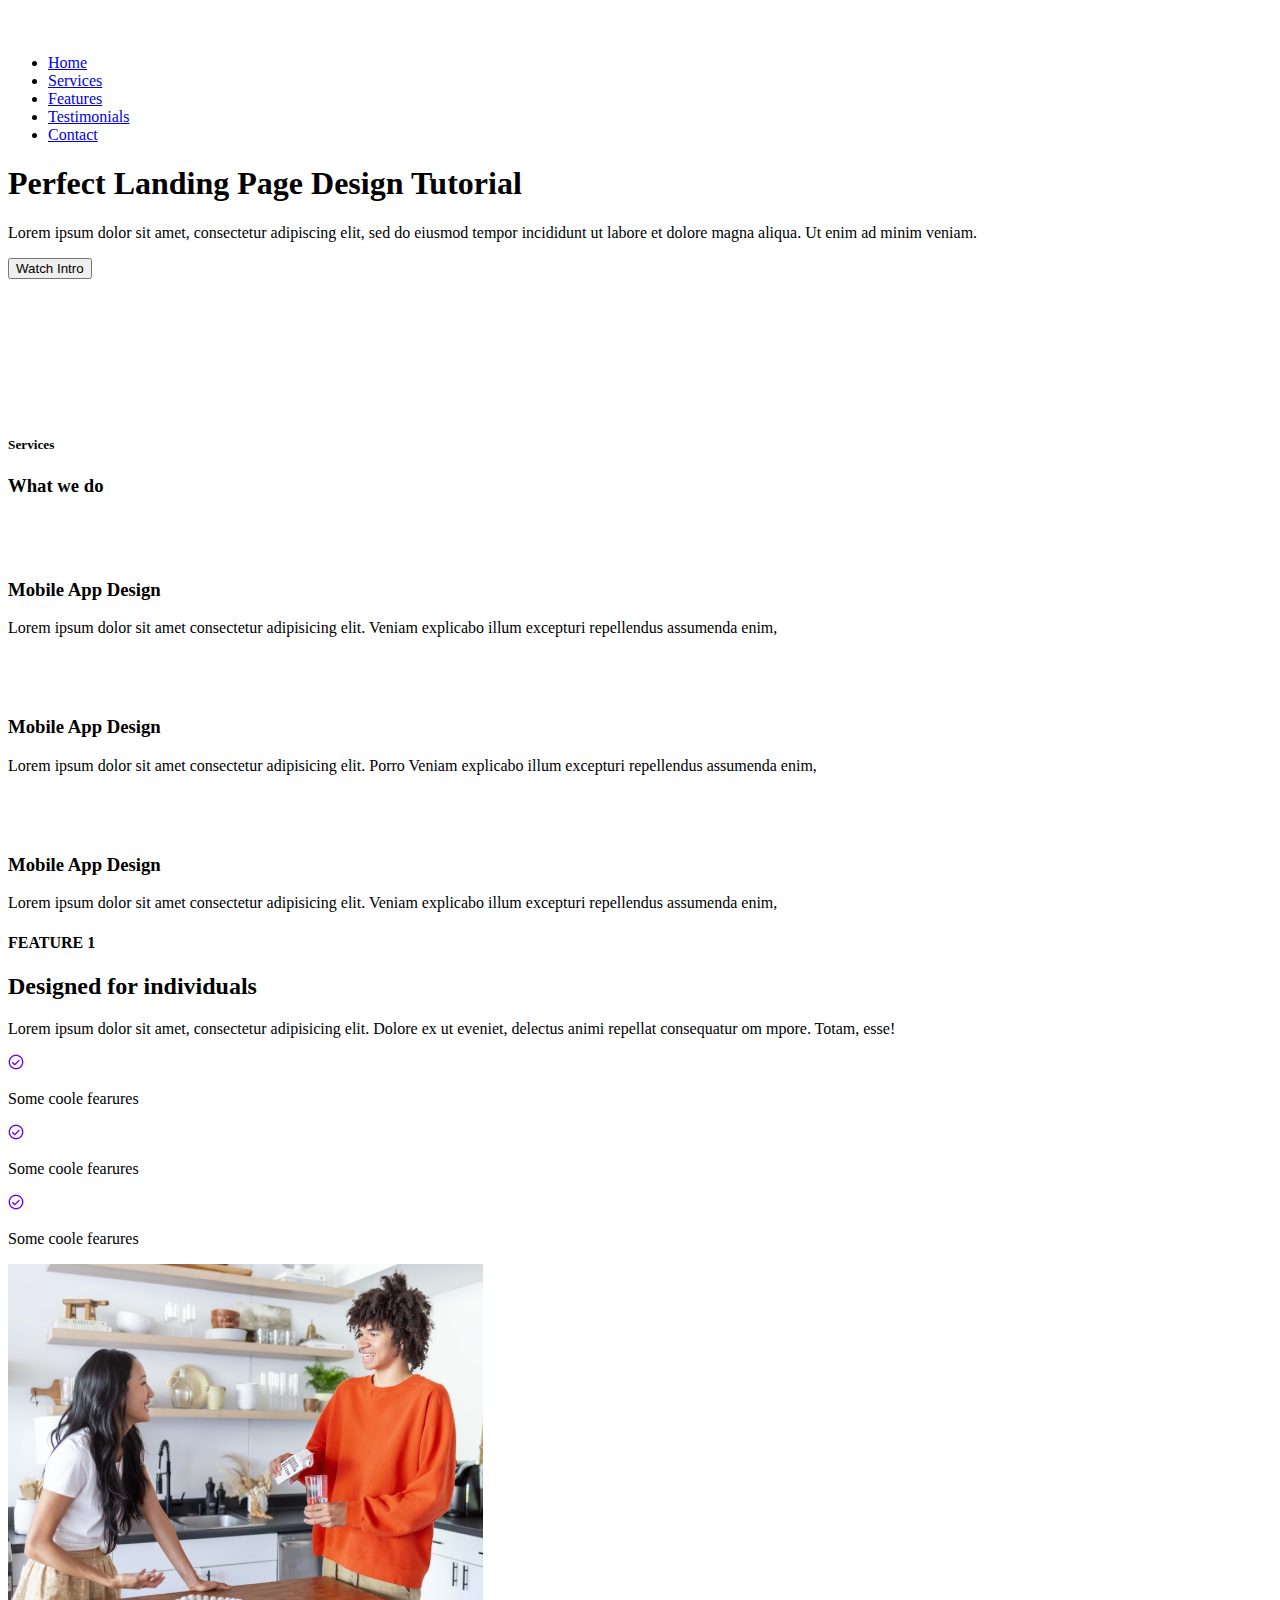
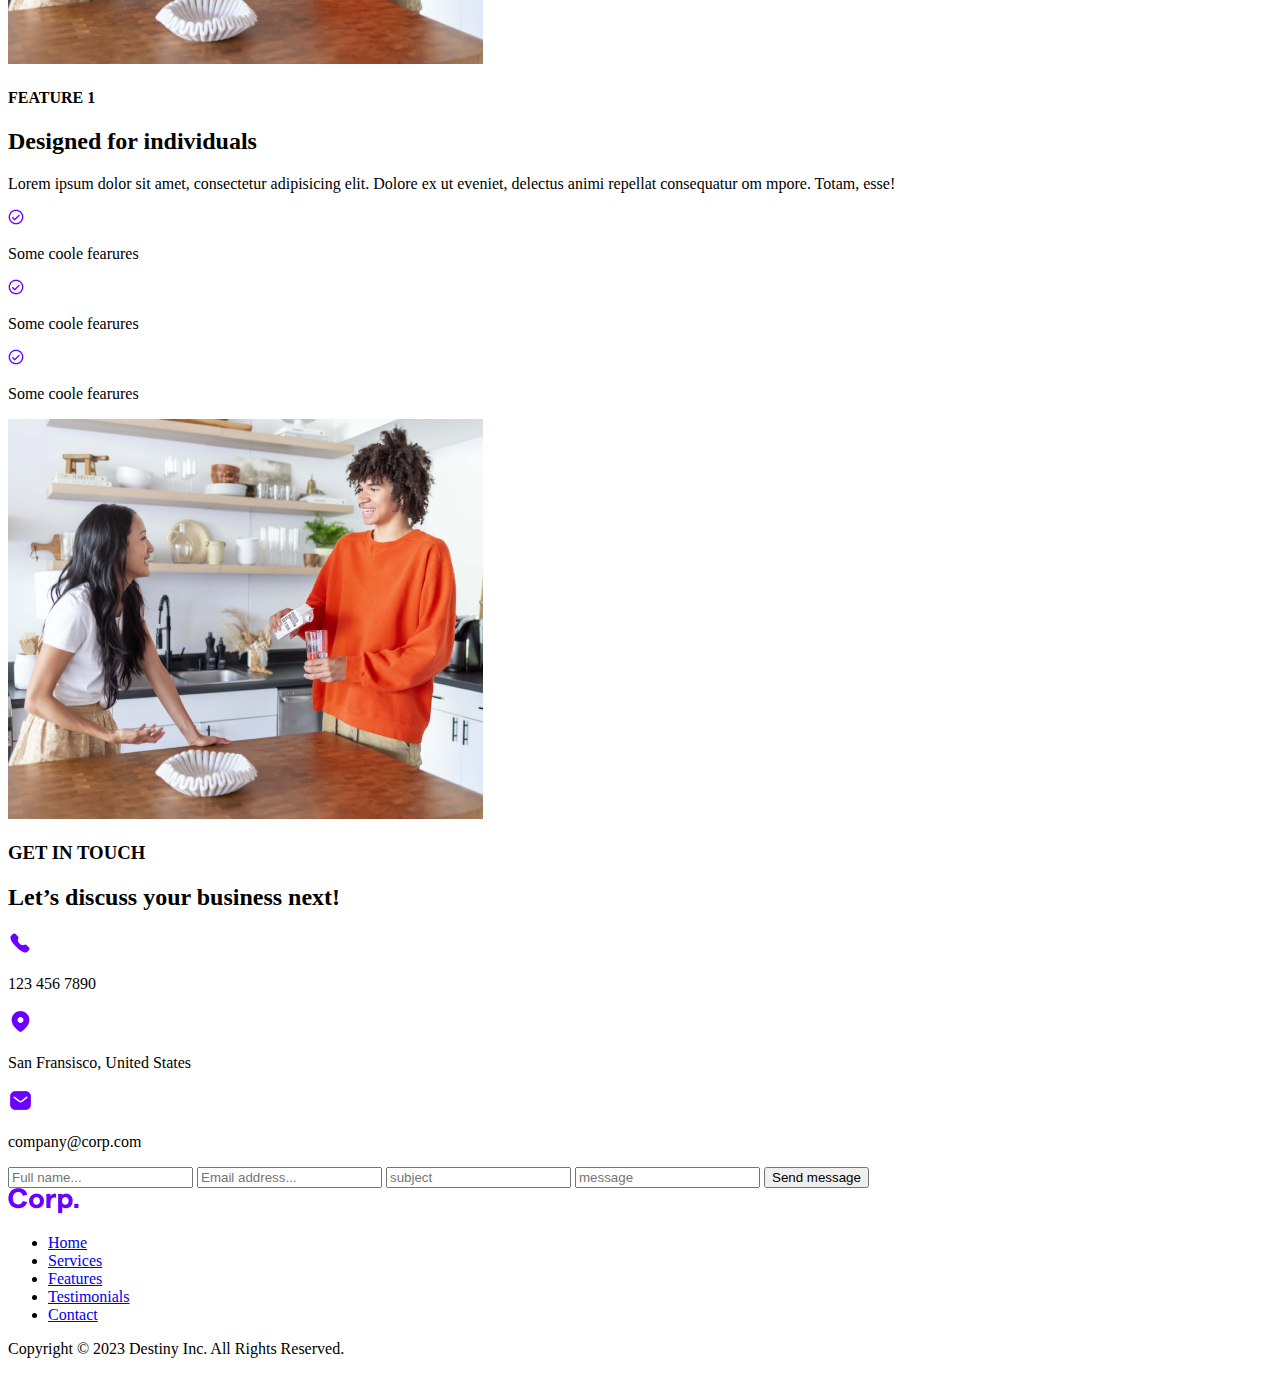
==== Assignment3/index.html @ de26173e "added" ====
<!DOCTYPE html>
<html lang="en">
<head>
    <meta charset="UTF-8">
    <meta name="viewport" content="width=device-width, initial-scale=1.0">
    <title>Document</title>
     <link rel="stylesheet" href="/css/style.css">
     <link rel="preconnect" href="https://fonts.googleapis.com">
<link rel="preconnect" href="https://fonts.gstatic.com" crossorigin>
<link href="https://fonts.googleapis.com/css2?family=DM+Sans:ital,opsz,wght@0,9..40,100..1000;1,9..40,100..1000&family=Heebo&family=Montserrat&family=Open+Sans:ital,wght@0,300..800;1,300..800&display=swap" rel="stylesheet">
</head>
<body>
    
           <header class="homePageNavigation">
                   <div class="container">
                    <div class="navigation">
                        <div class="logo">
                         <img src="Image/Type@28.png" alt="Logo">
                        </div>
                       
                        <ul class="navbar">
                         <li class="navLink HomePageNav"><a href="#">Home</a></li>
                         <li class="navLink"><a href="#">Services</a></li>
                         <li class="navLink"><a href="#">Features</a></li>
                         <li class="navLink"><a href="#">Testimonials</a></li>
                         <li class="navLink"><a href="#">Contact</a></li>
                        
                        </ul>
                 
                  </div>  
                   </div>
           </header>


          

           <Section class="HomePageSection">
              <div class="container">
                 <div class="homePage">
                    <div class="heading">
                      <h1 class="HomePageHeading">
                        Perfect Landing Page Design Tutorial
                      </h1>
                    </div>
                      <div class="HomePageParagraph">
                        <p>Lorem ipsum dolor sit amet, consectetur adipiscing elit, sed do eiusmod tempor incididunt ut labore et dolore magna aliqua. Ut enim ad minim veniam.</p>
                      </div>
                      <div class="btn">
                      <button class="watchButton"> Watch  Intro</button>
                    </div>
                    <div class="arrowBottom">
                      <a href="#"><img src="Image/arrow-left.6 1.png"></a>
                      </div>
                     
                </div>
              </div>


             
           </Section>

              <div class="arrowBottom">
                       <a href="#"><img src="Image/arrow-left.6 1.png"></a>
                       </div>
           <!-- <script>
            function scroll(nextPage){
              const section=document.getElementById(nextPage);
              section.scrollIntoView({behavior:'smooth'});
            }
           </script> -->

           <div class="backGroundImage">

           </div>


           <section class="servicesPage" id="nextPage">
                   <div class="container">
                         <div class="services">
                                  <div class="servicePageHeading">
                                       <h5 class="servicesPageHead">Services</h5>
                                       <h3 class="servicesProvideHeading"> What we do</h3>
                                  </div>
                                  <div class="cards">
                                  <div class="card">
                                       <div class="serviceLogo">
                                           <img src="Image/mobile.5 1.png" alt="mobile service logo">
                                       </div>
                                       <h3 class="seriviceHeading">Mobile App Design</h3>
                                        <div class="serviceInfo">
                                          <p>Lorem ipsum dolor sit amet consectetur adipisicing elit.  Veniam explicabo illum excepturi repellendus assumenda enim,</p> </div>
                                  </div>

                                  <div class="card">
                                    <div class="serviceLogo">
                                        <img src="Image/mobile.5 1.png" alt="mobile service logo">
                                    </div>
                                    <h3 class="seriviceHeading">Mobile App Design</h3>
                                     <div class="serviceInfo">
                                       <p>Lorem ipsum dolor sit amet consectetur adipisicing elit. Porro  Veniam explicabo illum excepturi repellendus assumenda enim,</p> </div>
                               </div>

                               <div class="card">
                                <div class="serviceLogo">
                                    <img src="Image/mobile.5 1.png" alt="mobile service logo">
                                </div>
                                <h3 class="seriviceHeading">Mobile App Design</h3>
                                 <div class="serviceInfo">
                                   <p>Lorem ipsum dolor sit amet consectetur adipisicing elit.  Veniam explicabo illum excepturi repellendus assumenda enim,</p> </div>
                           </div>
                          </div>
                         </div>
                   </div>
           </section>

           <section class="featureSection">
              <div class="container">
               <div class="featureCards">
                         <div class="featureCardwrraper">
                          <div class="featurecardSection">
                                          <div class="featureCard">
                                                            <h4 class="fearureCardName">FEATURE 1</h4>
                                                            <h2 class="featureCardHeading"> Designed for individuals</h2>
                                                            <div class="featureCardInfoParagraph">
                                                             <p>Lorem ipsum dolor sit amet, consectetur adipisicing elit. Dolore ex ut eveniet, delectus animi repellat consequatur om mpore. Totam, esse!</p>
                                             </div>
 
                                          <div class="fearureCheckValidation">
                                                     <div class="featureCheck">
                                                          <span><img src="Image/validation-check.2 1.png"></span>
                                                          <span><p>Some coole fearures</p></span>
                                                      </div>
                                                      <div class="featureCheck">
                                                        <span><img src="Image/validation-check.2 1.png"></span>
                                                        <span><p>Some coole fearures</p></span>
                                                       </div>
                                                      <div class="featureCheck">
                                                       <span><img src="Image/validation-check.2 1.png"></span>
                                                       <span><p>Some coole fearures</p></span>
                                                       </div>
                                            </div>   
                          </div> 
 
                          <div class="featureCardImage">
                                   <img src="Image/Rectangle 7.png" alt="feature card Image">
                          </div>
  </div>

        <div class="secondfeatureCard featurecardSection">
                          <div class="featureCard">
                                            <h4 class="fearureCardName">FEATURE 1</h4>
                                            <h2 class="featureCardHeading"> Designed for individuals</h2>
                                            <div class="featureCardInfoParagraph">
                                             <p>Lorem ipsum dolor sit amet, consectetur adipisicing elit. Dolore ex ut eveniet, delectus animi repellat consequatur om mpore. Totam, esse!</p>
                             </div>

                          <div class="fearureCheckValidation">
                                     <div class="featureCheck">
                                          <span><img src="Image/validation-check.2 1.png"></span>
                                          <span><p>Some coole fearures</p></span>
                                      </div>
                                      <div class="featureCheck">
                                        <span><img src="Image/validation-check.2 1.png"></span>
                                        <span><p>Some coole fearures</p></span>
                                       </div>
                                      <div class="featureCheck">
                                       <span><img src="Image/validation-check.2 1.png"></span>
                                       <span><p>Some coole fearures</p></span>
                                       </div>
                            </div>   
          </div> 

          <div class="featureCardImage">
                   <img src="Image/Rectangle 7.png" alt="feature card Image">
          </div>
          
        </div>
                  </div>
              </div>
           </section>





             <section class="formForBusinessDiscuss">
                     <div class="container">
                            <div class="formSection">
                                      <h3 class="formPageHeading"> GET IN TOUCH</h3>  
                                      <h2 class="formPageInfo">Let’s discuss your business next!</h2>     
                                     
                                     <div class="formSectionwrraper">
                                      <div class="formSection">
                                            <div class="formContactInfo">
                                                 <div class="contactLogo">
                                                 <div class="contactLogoImg"><img src="Image/call 1.png" alt="mobile service logo"></div>
                                                 <span><P>123 456 7890 </P></span>
                                                 </div>
                                                 <div class="contactLogo">
                                                  <div class="contactLogoImg"><img src="Image/location 1.png" alt="mobile service logo"></div>
                                                  <span><P>San Fransisco, United States</P></span>
                                                  </div>
                                                <div class="contactLogo">
                                                  <div class="contactLogoImg"><img src="Image/message 1.png" alt="mobile service logo"></div>
                                                 <span><P>company@corp.com </P></span>
                                                  </div>
                                            </div>
                                      </div>

                                      <div class="contactForm">
                                        <form>
                                          <input type="text" placeholder="Full name...">
                                          <input type="email" placeholder="Email address...">
                                          <input type="text" placeholder="subject">
                                          <input  class="messageInputField"  type="text" placeholder="message">
                                          <button class="formButton">Send message</button>
                                             
                                     </form>
                                      </div>



                                    </div>
                            </div>
                     </div>
             </section>



            <section class="footerSection">
                <div class="container">
                   <div class="footer">
                    <div class="companyLogo">
                      <img src="Image/companLogo.png" alt="Logo">
                     </div>
                    
                     <ul class="footerLink">
                      <li class="footerSectionLink"><a href="#">Home</a></li>
                      <li class="footerSectionLink"><a href="#">Services</a></li>
                      <li class="footerSectionLink"><a href="#">Features</a></li>
                      <li class="footerSectionLink"><a href="#">Testimonials</a></li>
                      <li class="footerSectionLink"><a href="#">Contact</a></li>
                     </ul>

                     <div class="footerParagraph">
                      <p>Copyright © 2023 Destiny Inc. All Rights Reserved.</p>
                     </div>
              
                   </div>
                </div>
            </section>



  

    
</body>
</html>
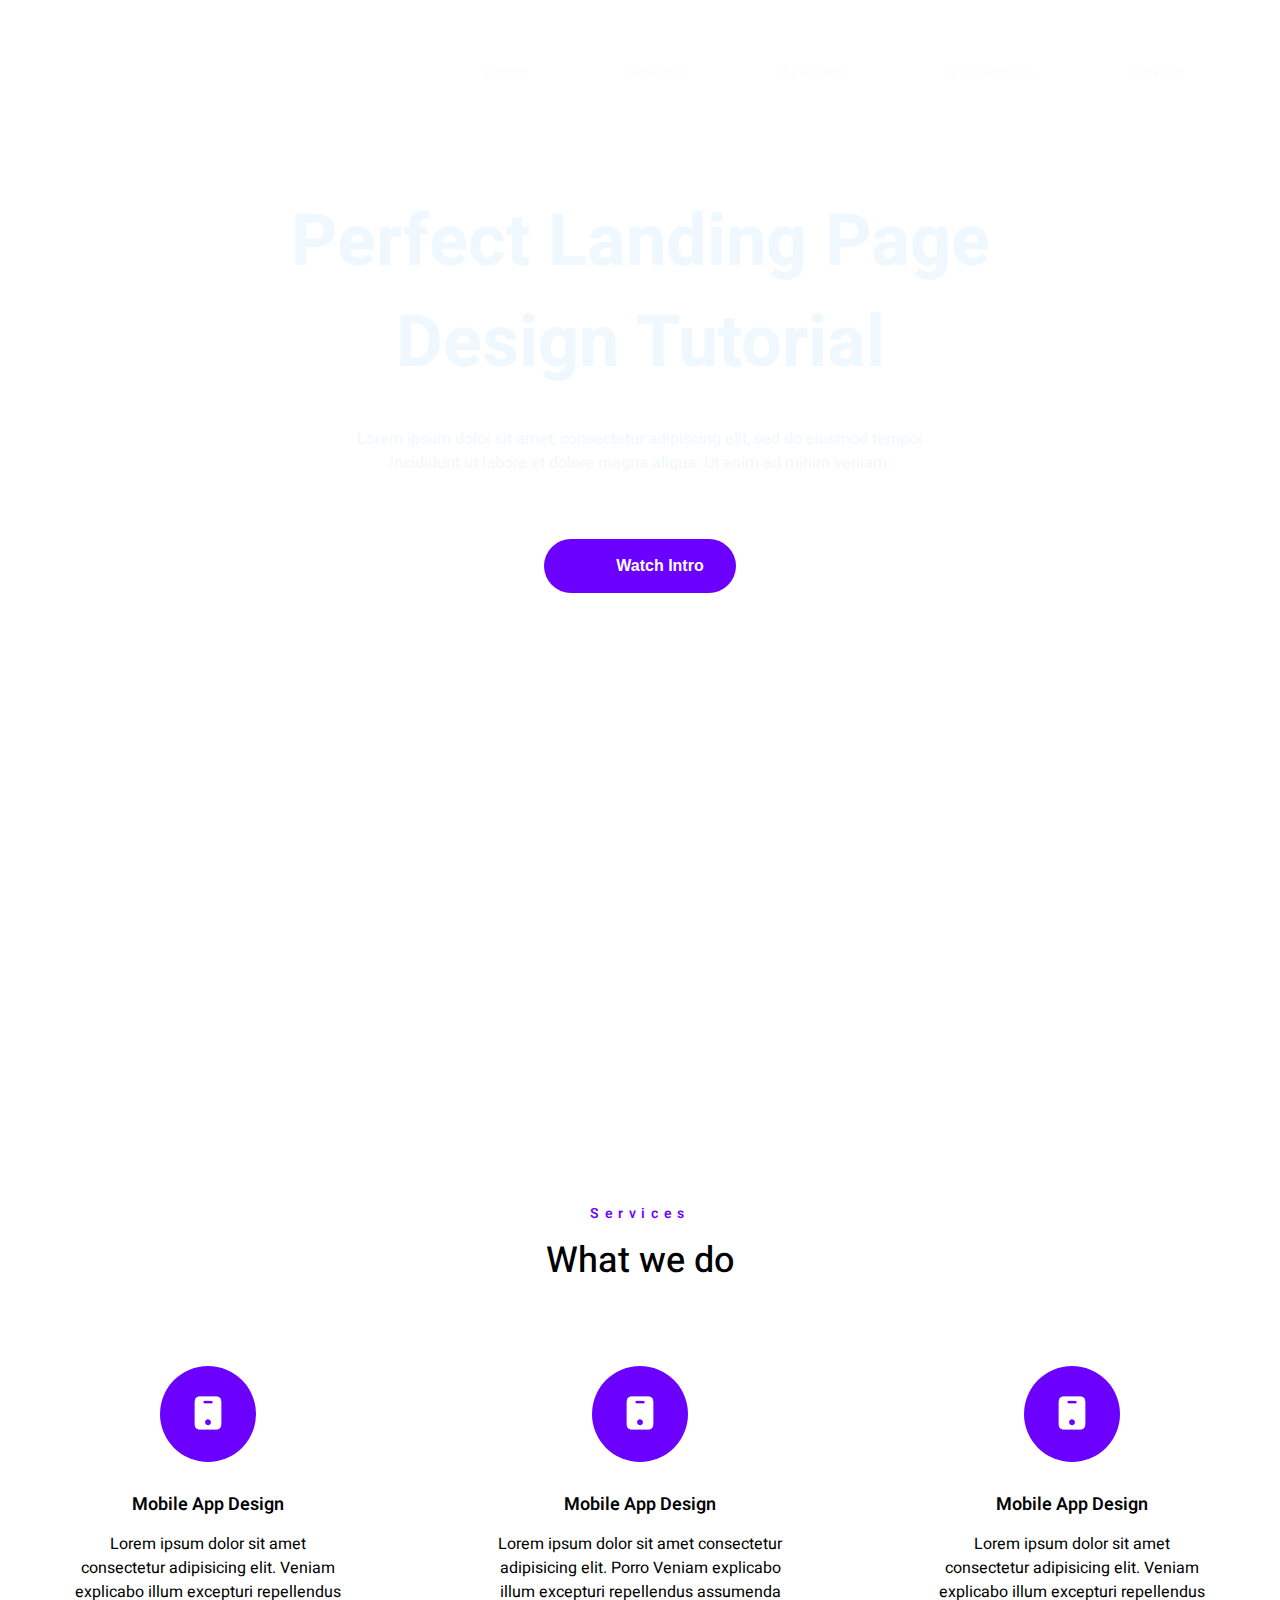
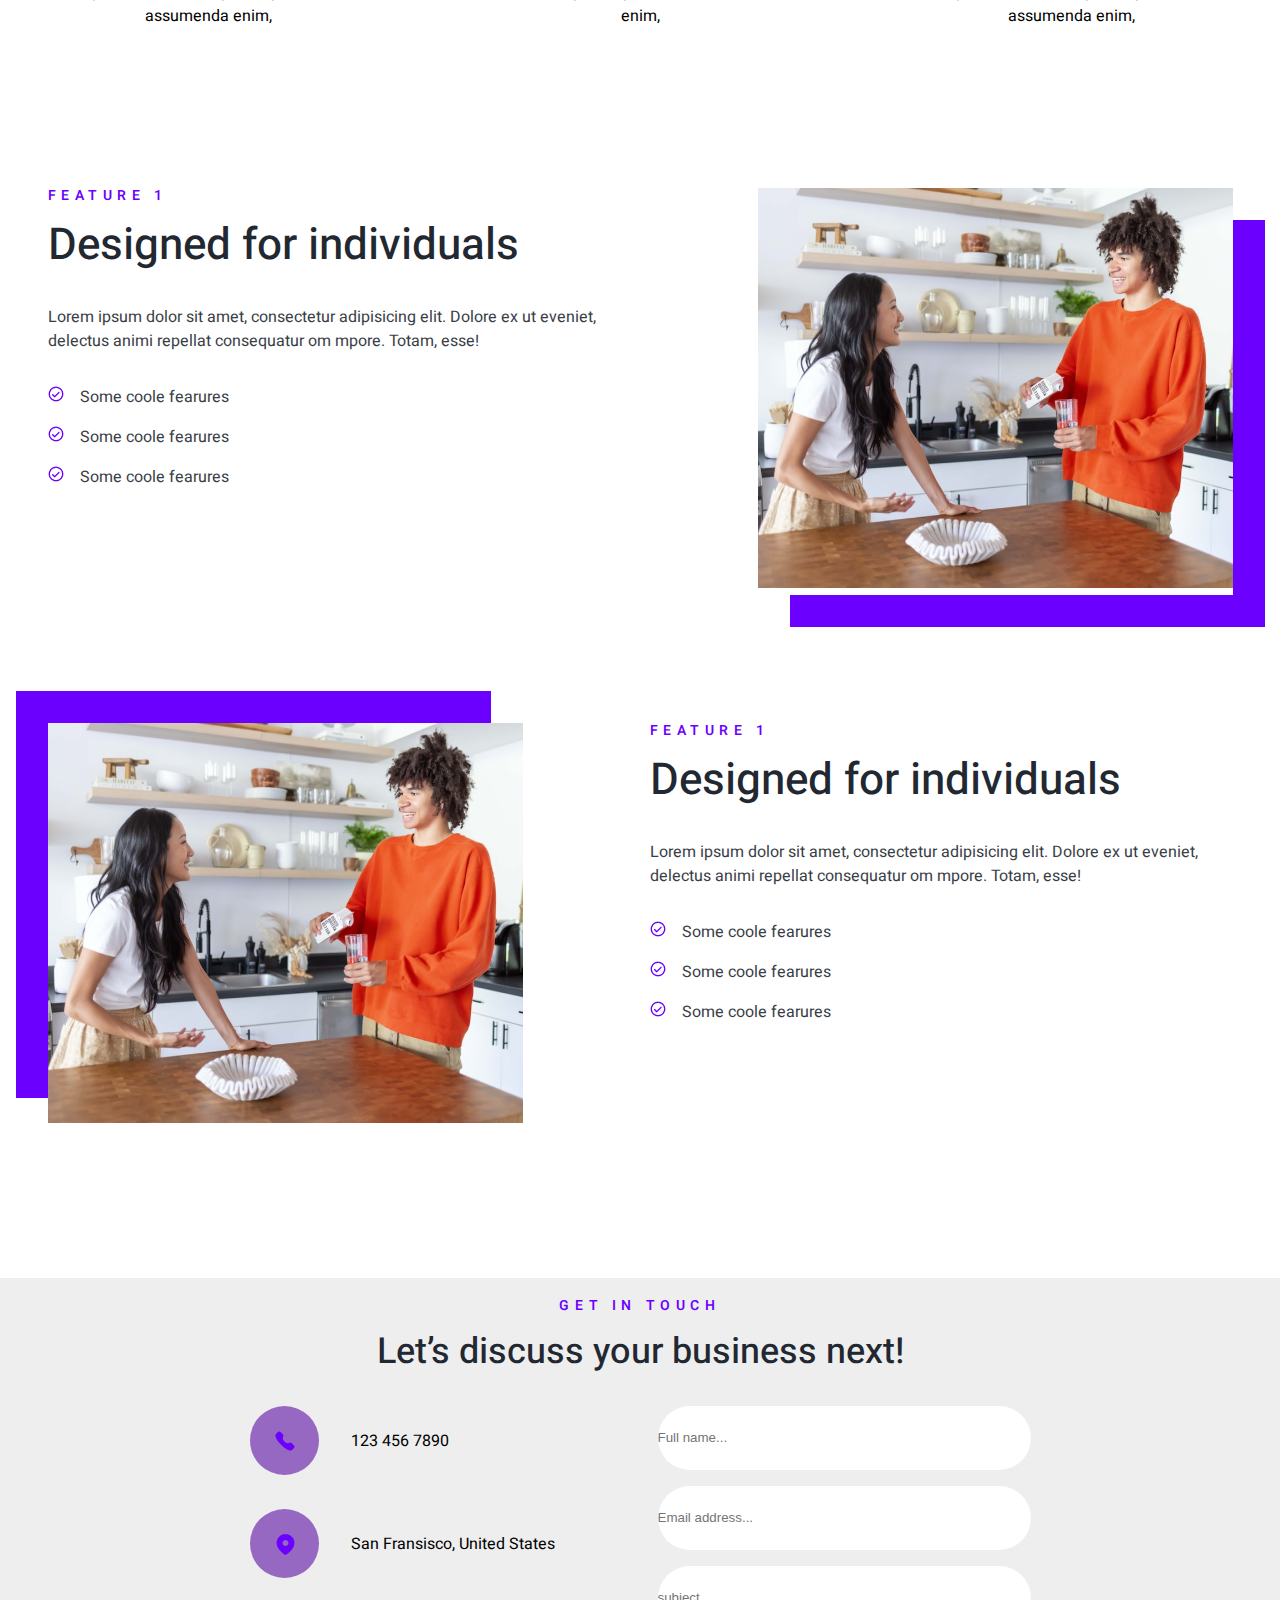
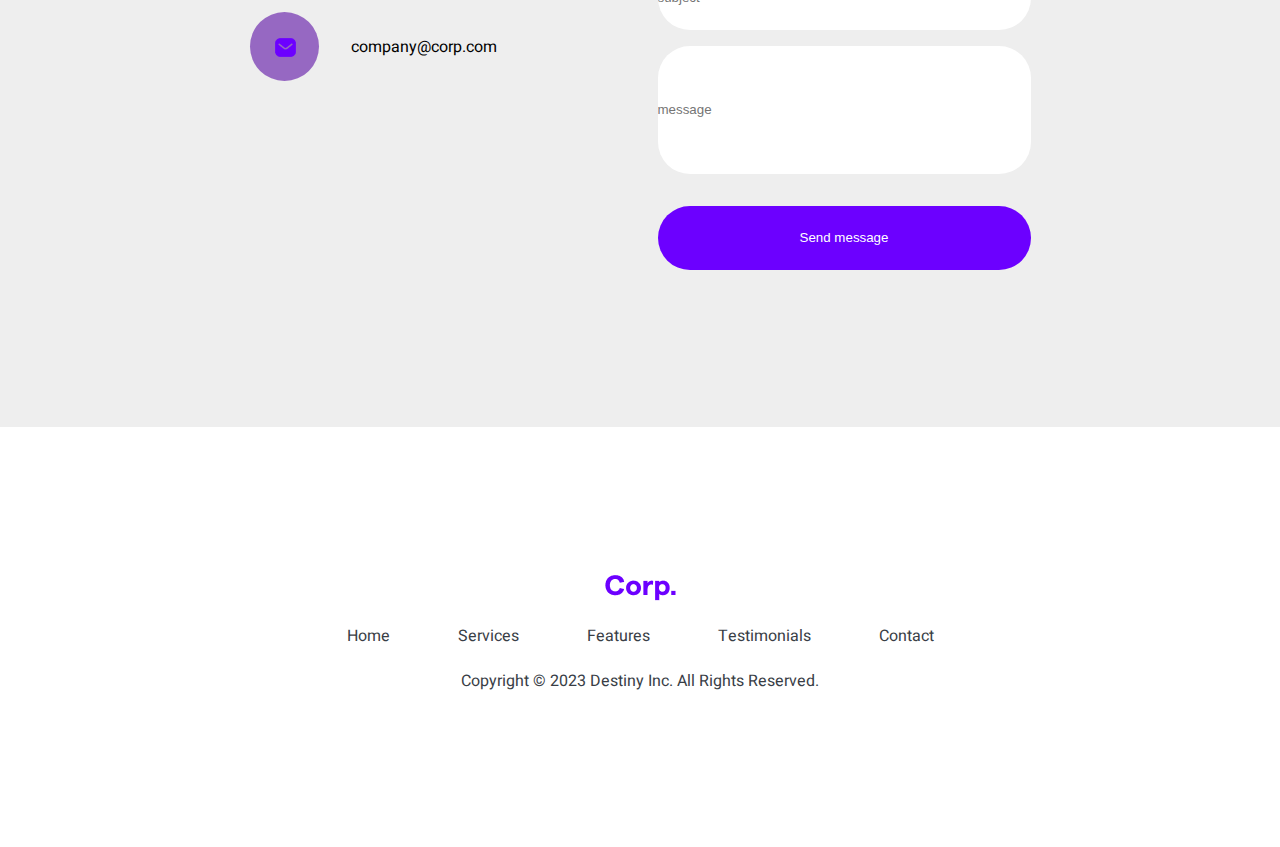
==== commit 4385ab9d: "add" ====
--- a/Assignment3/index.html
+++ b/Assignment3/index.html
@@ -4,7 +4,7 @@
     <meta charset="UTF-8">
     <meta name="viewport" content="width=device-width, initial-scale=1.0">
     <title>Document</title>
-     <link rel="stylesheet" href="/css/style.css">
+     <link rel="stylesheet" href="css/style.css">
      <link rel="preconnect" href="https://fonts.googleapis.com">
 <link rel="preconnect" href="https://fonts.gstatic.com" crossorigin>
 <link href="https://fonts.googleapis.com/css2?family=DM+Sans:ital,opsz,wght@0,9..40,100..1000;1,9..40,100..1000&family=Heebo&family=Montserrat&family=Open+Sans:ital,wght@0,300..800;1,300..800&display=swap" rel="stylesheet">
--- a/Assignment3/css/style.css
+++ b/Assignment3/css/style.css
@@ -0,0 +1,573 @@
+*{
+    margin: 0;
+    padding: 0;
+    box-sizing: border-box;
+    scroll-behavior: smooth;
+
+}
+body{
+    margin: 0;
+    padding: 0;
+    font-family: "Heebo",serif;
+}
+ul,li {
+    list-style: none;
+   
+}
+
+input{
+    width: 373px;
+    height: 64px;
+    border-radius: 100px;
+    border: 1px solid black;
+    margin-bottom: 16px;
+    border: none;
+
+}
+
+input ::placeholder{
+padding-left: 40px;
+font-size: 16px;
+font-weight: 400;
+line-height: 22.4px;
+color: rgba(57, 62, 70, 1);
+}
+a{
+    text-decoration: none;
+    font-size: 20px;
+    color: rgb(253, 252, 252);
+    
+}
+
+a:hover{
+    color: red;
+}
+p{
+    font-size: 16px;
+    line-height: 24px;
+}
+.container{
+    width:1225px;
+    margin: auto;
+    padding: 20px;
+}
+
+li{
+    align-items: center;
+}
+
+.homePageNavigation.container{
+    margin-top: 0;
+    margin-bottom: 0;
+}
+
+.navigation{
+    padding-top: 13px 0px;
+    display: flex;
+    justify-content: space-between;
+    position: relative;
+    margin-top: 32px;
+    margin-bottom: 32px;
+   /* background-color:#000; */
+    
+   
+}
+.navbar{
+    display: flex;
+}
+.navbar a{
+padding:8px 24px;
+font-size: 16px;
+font-weight: 400;
+line-height: 19.2px;
+
+
+
+}
+.navLink{
+    padding: 8px 24px;
+    opacity: 1;
+}
+
+.HomePageHeading{
+    color: aliceblue;
+font-size: 72px;
+font-weight: 700;
+line-height: 100.8px;
+text-align: center;
+margin-bottom: 32px;
+width: 779px;
+
+
+}
+
+.watchButton{
+font-size: 16px;
+font-weight: 600;
+line-height: 22.4px;
+color: white;
+text-align: center;;
+background-color: rgba(108, 0, 255, 1);
+background: url("/Image/Vector.png") no-repeat center left 32px;
+background-color: rgba(108, 0, 255, 1);
+padding: 16px 32px 16px  72px;
+border: none;
+cursor: pointer;
+border-radius: 100px;
+margin-bottom: 94px;
+
+
+}
+
+.watchButton:hover{
+    transform: scale(1.1);
+}
+
+.HomePageSection{ 
+    background-image: url("/Image/Rectangle 1.png"); 
+    background-size: cover;
+    background-position: center;
+    background-repeat: no-repeat;
+     margin-top: -140px;  
+    /* height: calc(100vh - 90px); */
+    height: calc(100vh + 80px);
+}
+
+/* .backGroundImage{
+    position: fixed;
+    top: 0;
+    left: 0;
+    width: 100%;
+    height: 1;
+    background-image: url("/Image/Rectangle 1.png");
+    background-size: cover;
+    background-position: center;
+    z-index: -1;
+    background-attachment: fixed;
+
+} */
+
+
+/* .homePageNavigation,.HomePageSection{
+    position: fixed;
+    top: 0;
+    left: 0;
+    width: 100%;
+    height: 1;
+    background-image: url("/Image/Rectangle 1.png");
+    background-size: cover;
+    background-position: center;
+    z-index: -1;
+    background-attachment: fixed;
+} */
+
+.homePage{
+     height:100vh; 
+    
+    display: flex;
+    align-items: center;
+    flex-direction: column;
+    text-align: center;
+    justify-content: center;
+    
+}
+
+/* .arrowButton img:hover {
+    transform: scale(1.1);
+} */
+
+
+.card:hover{
+    transform: scale(1.1);
+    
+}
+
+
+
+.HomePageNav{
+    border: 1px solid white;
+    border-radius:100px;
+    padding: 8px 24px;
+    opacity: 1;
+}
+
+.HomePageNav a{
+    font-size: 16px;
+    font-weight: 600;
+    line-height: 19.2px;
+   
+}
+
+.HomePageParagraph{
+    width:576px;
+    text-align: center;
+    color: aliceblue;
+    margin-bottom: 64px;
+}
+
+
+.servicePageHeading{
+    display: flex;
+    flex-direction: column;
+    text-align: center;
+    justify-content: center;
+}
+
+.servicesPageHead{
+font-size: 14px;
+font-weight: 600;
+line-height: 16.8px;
+letter-spacing: 0.4em;
+color: rgba(108, 0, 255, 1);
+margin-top: 128px;
+margin-bottom: 16px;
+}
+
+.servicesProvideHeading{
+font-size: 36px;
+font-weight: 500;
+line-height: 43.2px;
+margin-bottom: 64px;
+}
+
+.serviceLogo{
+    height: 96px;
+    width: 96px;
+    border-radius: 50%;
+    background-color: rgba(108, 0, 255, 1);
+   
+    margin: auto;
+    margin-bottom: 32px;
+}
+
+.serviceLogo img{
+   padding: 27px;
+}
+
+.seriviceHeading{
+font-size: 18px;
+font-weight: 600;
+line-height: 21.6px;
+margin-bottom: 16px;
+}
+
+
+
+
+.cards{
+    display: flex;
+    justify-content: space-between;
+    align-items: center;
+    gap:103px;
+    margin-bottom: 100px;
+}
+
+.card{
+    
+    padding: 20px;
+    text-align: center;
+    
+}
+.featureCheck{
+    display: flex;
+}
+
+.featureCardwrraper{
+    display: flex;
+    flex-direction: column;
+   
+}
+
+.featurecardSection{
+    display: flex;
+    gap:127px;
+    margin-bottom: 128px;
+}
+
+.featureCards{
+    display: flex;
+    flex-direction: column;
+ gap:120px;
+}
+
+.featureCardImage img{
+    width: 475px;
+    height: 400px;
+}
+
+.featureCardImage{
+     box-shadow: 32px 32px #6C00FF ;
+}
+.fearureCardName{ 
+font-size: 14px;
+font-weight: 600;
+line-height: 16.8px;
+letter-spacing: 0.4em;
+color: rgba(108, 0, 255, 1);
+margin-bottom: 16px;
+}
+
+.featureCardHeading{
+font-size: 44px;
+font-weight: 500;
+line-height: 52.8px;
+margin-bottom: 32px;
+color: rgba(34, 40, 49, 1);
+}
+
+.featureCardInfoParagraph{
+font-size: 16px;
+font-weight: 400;
+line-height: 22.4px;
+color: rgba(57, 62, 70, 1);
+margin-bottom: 32px;
+}
+
+.featureCheck{
+    margin-bottom: 16px;
+    gap: 16px;
+    color: rgba(57, 62, 70, 1);
+}
+
+.secondfeatureCard {
+
+    flex-direction: row-reverse;
+} 
+
+.secondfeatureCard .featureCardImage{
+   
+    box-shadow:  -32px -32px #6C00FF;
+}  
+
+.formPageHeading{
+font-size: 14px;
+font-weight: 600;
+line-height: 16.8px;
+letter-spacing: 0.4em;
+text-align: center;
+color: rgba(108, 0, 255, 1);
+margin-bottom: 16px;
+}
+
+.formPageInfo{
+font-size: 36px;
+font-weight: 500;
+line-height: 43.2px;
+text-align: center;
+color: rgba(34, 40, 49, 1);
+margin-bottom: 32px;
+}
+
+.contactLogo{
+    display: flex;
+    gap:32px;
+    margin-bottom: 33px;
+}
+
+.contactLogo p{
+   padding-top: 23px;
+   padding-bottom: 23px;
+}
+.contactLogoImg{
+    width:69px;
+    height:69px;
+    border-radius: 50px;
+    background-color: rgb(150, 104, 194);
+    padding: 23px;
+   
+}
+
+
+form{
+    display: flex;
+    flex-direction: column;
+}
+
+.formButton{
+    
+    width: 373px;
+    height: 64px;
+    border-radius: 100px;
+    background-color:rgba(108, 0, 255, 1) ;  
+    color: white;  
+    border: rgba(108, 0, 255, 1);
+    margin-bottom: 137px;
+}
+.formSectionwrraper{
+    display: flex;
+    gap:103px;
+    justify-content: center;
+
+}
+
+.formForBusinessDiscuss{
+    background-color: rgba(238, 238, 238, 1);
+}
+
+.messageInputField{
+    height: 128px;
+    border-radius: 32px;
+    margin-bottom: 32px;
+}
+
+.footerSectionLink a{
+    color: black;
+}
+
+.footerLink{
+    display: flex;
+gap:20px;
+}
+
+.footer{
+    margin: 128px;
+    display: flex;
+    flex-direction: column;
+    align-items: center;
+}
+
+.footerSectionLink a ,.footerParagraph p{
+font-size: 16px;
+font-weight: 400;
+line-height: 19.2px;
+color: rgba(57, 62, 70, 1);
+padding: 8px 24px;
+}
+
+.footerLink{
+    margin-bottom: 16px;
+}
+.companyLogo{
+    margin-bottom: 16px;
+}
+
+
+@media screen and (max-width:767px) {
+    .container{
+      width: 100%;
+      padding: 20px;
+    }
+
+    p{
+      
+font-size: 16px;
+font-weight: 400;
+line-height: 23.5px;
+
+    }
+
+    .cards{
+        display: flex;
+        flex-direction: column;
+        gap: 0px;
+    }
+    .featurecardSection{
+        display: flex;
+        flex-direction: column;
+        gap: 0px;
+    }
+    .formSectionwrraper{
+        display: flex;
+        flex-direction:column-reverse;
+        gap: 0px;
+    }
+    .footerLink{
+        display: flex;
+        gap: 10px;
+        
+    }
+    .footerParagraph{
+        text-align: center;
+    }
+
+    .footerSectionLink a{
+        padding: 0px;
+       
+    }
+    .navbar{
+        gap:0px;
+    }
+    .navigation{
+        gap: 0px;
+        display: flex;
+        flex-direction: column;
+        display: none;
+    }
+    .navLink{
+        padding: 0px;
+    }
+    .footerSectionLink p{
+        padding: 0px;
+       
+    }
+    .footer{
+        margin: 10px;
+    }
+    .heading{
+        width: 100%;
+        font-size: 20px;
+    }
+    .HomePageParagraph{
+        width:100%;
+    }
+    .featureCardImage img{
+        width: 100%;
+    }
+    .formSection{
+        width: 100%;
+    }
+    .formForBusinessDiscuss{
+        padding: 10px;
+        width: 100%;
+    }
+    .contactForm input{
+        padding: 10px;
+        width:100%;
+        align-items: center;
+    }
+
+    .HomePageHeading{
+        color: rgb(255, 253, 253);
+        width: 100%;
+    text-align: center;
+    margin-bottom: 32px;
+   
+font-size: 32px;
+font-weight: 700;
+line-height: 40px;
+    }
+
+
+    .servicesPageHead {
+        
+        margin-top: 10px;
+        margin-bottom: 10px;
+    }
+
+    .servicesProvideHeading{
+        margin-bottom: 20px;
+    }
+
+    .cards{
+        margin-bottom: 50px;
+    }
+
+    .formButton{
+        width: 100%;
+        background-color:rgba(108, 0, 255, 1) ;  
+        color: white;  
+        border: rgba(108, 0, 255, 1);
+        margin-bottom: 30px;
+    }
+
+     /* .navigation{
+        display: none;
+        
+     } */
+
+     .logo{
+        text-align: center;
+     }
+   
+    
+}